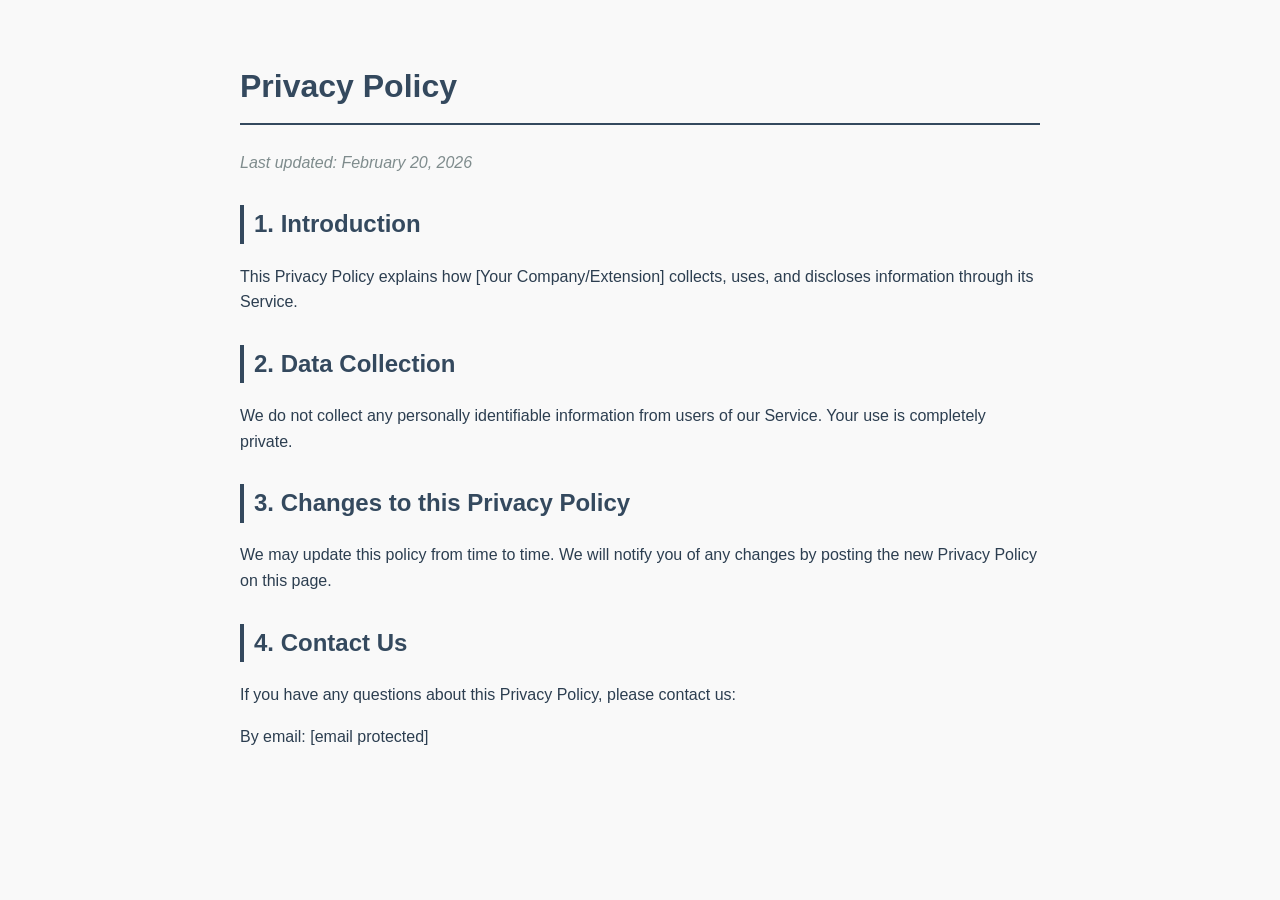
==== privacy_policy.html @ 1667390f "add atn" ====
<!DOCTYPE html> <html> <head> <title>Privacy Policy</title> 

<style> body { font-family: 'Segoe UI', Roboto, Helvetica, Arial, sans-serif; line-height: 1.6; padding: 40px; max-width: 800px; margin: auto; color: #2c3e50; background-color: #f9f9f9; } h1 { color: #34495e; border-bottom: 2px solid #34495e; padding-bottom: 10px; margin-bottom: 25px; } h2 { color: #34495e; margin-top: 30px; border-left: 4px solid #34495e; padding-left: 10px; } p { margin-bottom: 15px; } em { color: #7f8c8d; } </style>

</head> <body> <h1>Privacy Policy</h1> <p><em>Last updated: February 20, 2026</em></p> <h2>1. Introduction</h2> <p>This Privacy Policy explains how [Your Company/Extension] collects, uses, and discloses information through its Service.</p> <h2>2. Data Collection</h2> <p>We do not collect any personally identifiable information from users of our Service. Your use is completely private.</p> <h2>3. Changes to this Privacy Policy</h2> <p>We may update this policy from time to time. We will notify you of any changes by posting the new Privacy Policy on this page.</p> <h2>4. Contact Us</h2> <p>If you have any questions about this Privacy Policy, please contact us:</p> <p>By email: [email protected]</p> </body> </html>
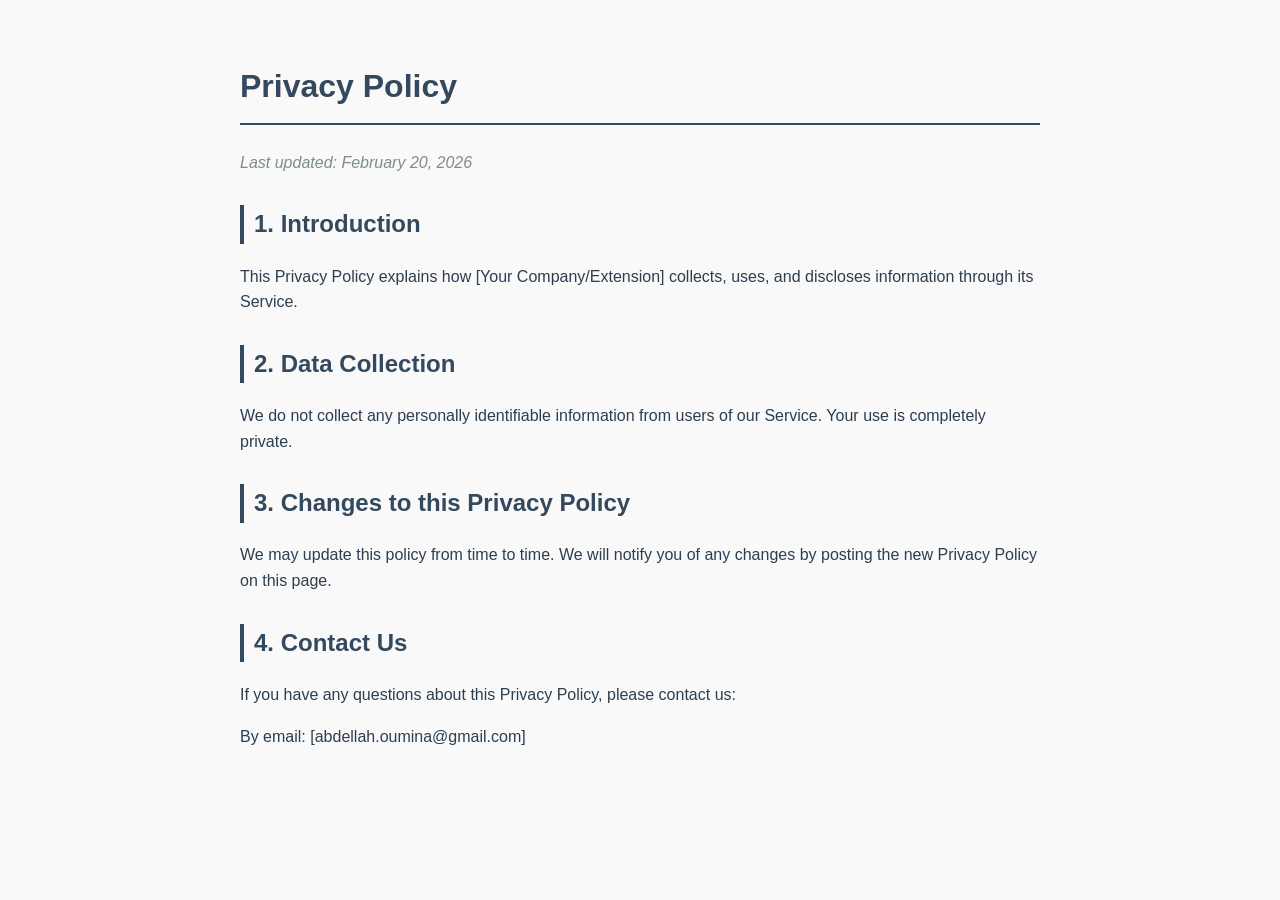
==== commit 4d696b7f: "add" ====
--- a/privacy_policy.html
+++ b/privacy_policy.html
@@ -2,4 +2,4 @@
 
 <style> body { font-family: 'Segoe UI', Roboto, Helvetica, Arial, sans-serif; line-height: 1.6; padding: 40px; max-width: 800px; margin: auto; color: #2c3e50; background-color: #f9f9f9; } h1 { color: #34495e; border-bottom: 2px solid #34495e; padding-bottom: 10px; margin-bottom: 25px; } h2 { color: #34495e; margin-top: 30px; border-left: 4px solid #34495e; padding-left: 10px; } p { margin-bottom: 15px; } em { color: #7f8c8d; } </style>
 
-</head> <body> <h1>Privacy Policy</h1> <p><em>Last updated: February 20, 2026</em></p> <h2>1. Introduction</h2> <p>This Privacy Policy explains how [Your Company/Extension] collects, uses, and discloses information through its Service.</p> <h2>2. Data Collection</h2> <p>We do not collect any personally identifiable information from users of our Service. Your use is completely private.</p> <h2>3. Changes to this Privacy Policy</h2> <p>We may update this policy from time to time. We will notify you of any changes by posting the new Privacy Policy on this page.</p> <h2>4. Contact Us</h2> <p>If you have any questions about this Privacy Policy, please contact us:</p> <p>By email: [email protected]</p> </body> </html>+</head> <body> <h1>Privacy Policy</h1> <p><em>Last updated: February 20, 2026</em></p> <h2>1. Introduction</h2> <p>This Privacy Policy explains how [Your Company/Extension] collects, uses, and discloses information through its Service.</p> <h2>2. Data Collection</h2> <p>We do not collect any personally identifiable information from users of our Service. Your use is completely private.</p> <h2>3. Changes to this Privacy Policy</h2> <p>We may update this policy from time to time. We will notify you of any changes by posting the new Privacy Policy on this page.</p> <h2>4. Contact Us</h2> <p>If you have any questions about this Privacy Policy, please contact us:</p> <p>By email: [abdellah.oumina@gmail.com]</p> </body> </html>
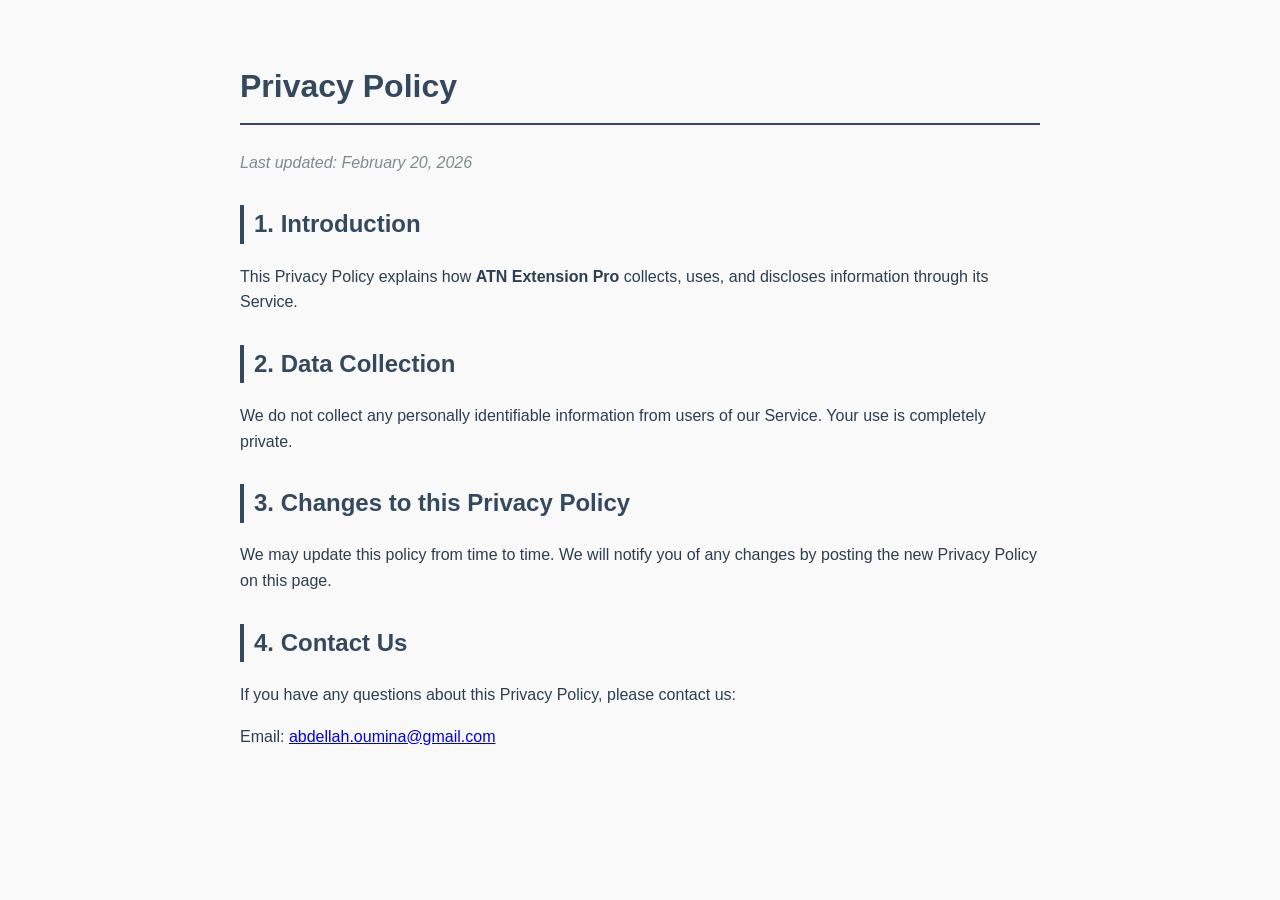
==== commit c3fc0980: "ADD" ====
--- a/privacy_policy.html
+++ b/privacy_policy.html
@@ -1,5 +1,63 @@
-<!DOCTYPE html> <html> <head> <title>Privacy Policy</title> 
+<!DOCTYPE html>
+<html lang="en">
+<head>
+    <meta charset="UTF-8">
+    <title>ATN Extension Pro - Privacy Policy</title>
+    <style>
+        body {
+            font-family: 'Segoe UI', Roboto, Helvetica, Arial, sans-serif;
+            line-height: 1.6;
+            padding: 40px;
+            max-width: 800px;
+            margin: auto;
+            color: #2c3e50;
+            background-color: #f9f9f9;
+        }
+        h1 {
+            color: #34495e;
+            border-bottom: 2px solid #34495e;
+            padding-bottom: 10px;
+            margin-bottom: 25px;
+        }
+        h2 {
+            color: #34495e;
+            margin-top: 30px;
+            border-left: 4px solid #34495e;
+            padding-left: 10px;
+        }
+        p {
+            margin-bottom: 15px;
+        }
+        em {
+            color: #7f8c8d;
+        }
+    </style>
+</head>
+<body>
 
-<style> body { font-family: 'Segoe UI', Roboto, Helvetica, Arial, sans-serif; line-height: 1.6; padding: 40px; max-width: 800px; margin: auto; color: #2c3e50; background-color: #f9f9f9; } h1 { color: #34495e; border-bottom: 2px solid #34495e; padding-bottom: 10px; margin-bottom: 25px; } h2 { color: #34495e; margin-top: 30px; border-left: 4px solid #34495e; padding-left: 10px; } p { margin-bottom: 15px; } em { color: #7f8c8d; } </style>
+    <h1>Privacy Policy</h1>
+    <p><em>Last updated: February 20, 2026</em></p>
 
-</head> <body> <h1>Privacy Policy</h1> <p><em>Last updated: February 20, 2026</em></p> <h2>1. Introduction</h2> <p>This Privacy Policy explains how [Your Company/Extension] collects, uses, and discloses information through its Service.</p> <h2>2. Data Collection</h2> <p>We do not collect any personally identifiable information from users of our Service. Your use is completely private.</p> <h2>3. Changes to this Privacy Policy</h2> <p>We may update this policy from time to time. We will notify you of any changes by posting the new Privacy Policy on this page.</p> <h2>4. Contact Us</h2> <p>If you have any questions about this Privacy Policy, please contact us:</p> <p>By email: [abdellah.oumina@gmail.com]</p> </body> </html>+    <h2>1. Introduction</h2>
+    <p>
+        This Privacy Policy explains how <strong>ATN Extension Pro</strong> collects, uses, and discloses information through its Service.
+    </p>
+
+    <h2>2. Data Collection</h2>
+    <p>
+        We do not collect any personally identifiable information from users of our Service.
+        Your use is completely private.
+    </p>
+
+    <h2>3. Changes to this Privacy Policy</h2>
+    <p>
+        We may update this policy from time to time. We will notify you of any changes
+        by posting the new Privacy Policy on this page.
+    </p>
+
+    <h2>4. Contact Us</h2>
+    <p>If you have any questions about this Privacy Policy, please contact us:</p>
+    <p>Email: <a href="mailto:abdellah.oumina@gmail.com">abdellah.oumina@gmail.com</a></p>
+
+</body>
+</html>
